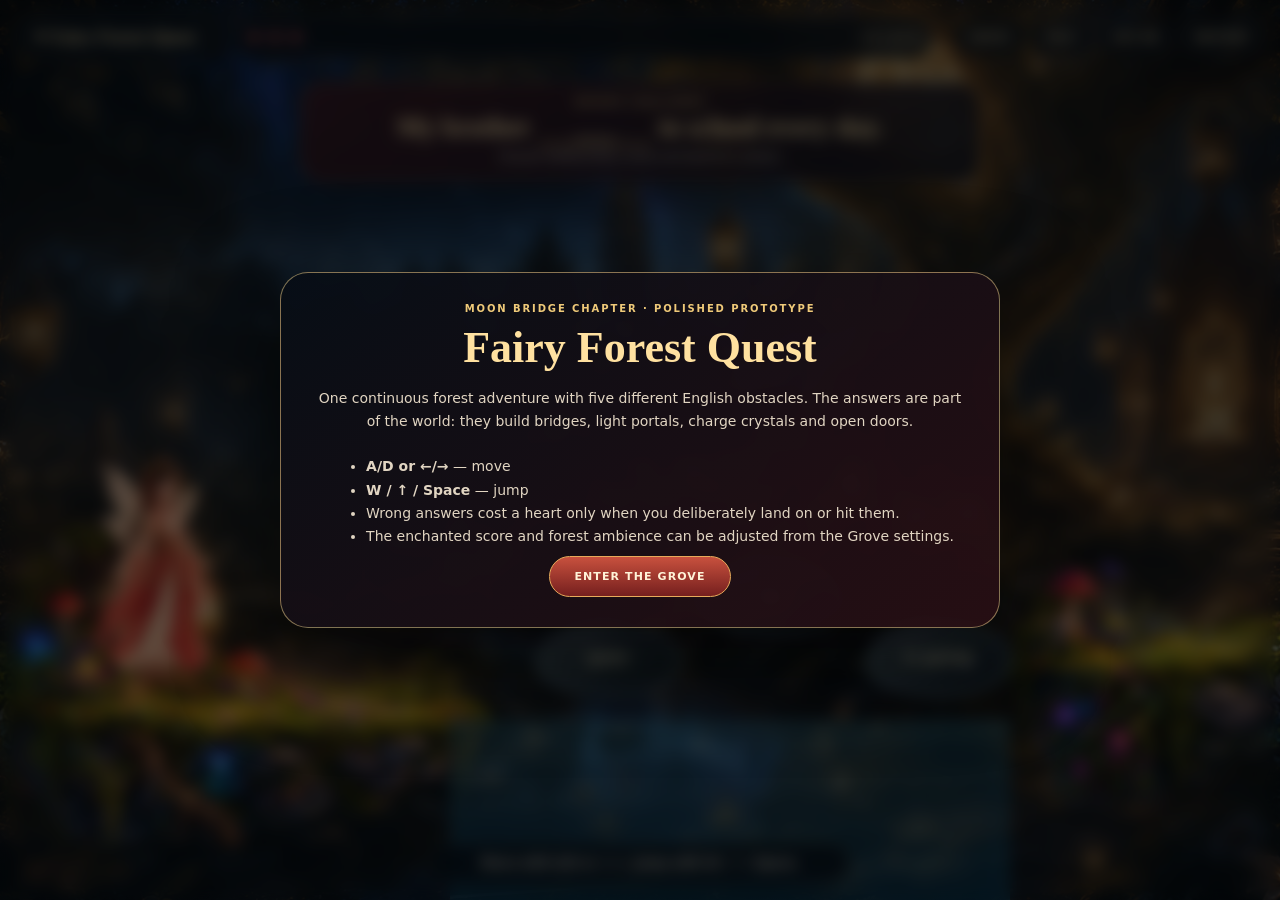
==== fairy-run.html @ 7cc27e2c "Build Enchanted Grove game arcade" ====
<!doctype html>
<html lang="en">
<head>
<meta charset="utf-8">
<meta name="viewport" content="width=device-width,initial-scale=1,viewport-fit=cover">
<meta name="theme-color" content="#07111b">
<title>Fairy Forest Quest — Moon Bridge Chapter</title>
<style>
:root{
 --gold:#f7d98f;--gold2:#ffe9b6;--cream:#fff6df;--muted:#d8ccba;
 --deep:#07111b;--panel:rgba(6,12,20,.82);--red:#a83f37;--green:#498353;
}
*{box-sizing:border-box}
html,body{margin:0;width:100%;height:100%;overflow:hidden;background:#03070c;color:var(--cream);font-family:Georgia,serif}
button{font:inherit;cursor:pointer}
button:focus-visible{outline:2px solid #ffe8a6;outline-offset:3px}
#app{position:relative;width:100%;height:100%;overflow:hidden;background:#02060a}
#backdrop{position:absolute;inset:0;background:
 linear-gradient(180deg,rgba(2,6,10,.06),rgba(2,6,10,.2)),
 url('assets/background.png') center/cover no-repeat;
 filter:saturate(1.05) brightness(.84);transform:scale(1.04)}
#backdrop::after{content:"";position:absolute;inset:0;background:
 radial-gradient(circle at 70% 18%,rgba(255,220,126,.11),transparent 25%),
 linear-gradient(90deg,rgba(2,7,11,.24),transparent 35%,rgba(2,7,11,.14))}
#viewport{position:absolute;inset:0;overflow:hidden}
#world{position:absolute;left:0;top:0;width:5480px;height:900px;transform-origin:0 0;will-change:transform}
.asset{position:absolute;object-fit:contain;pointer-events:none;user-select:none}
.decor{opacity:.96;filter:drop-shadow(0 16px 22px rgba(0,0,0,.34))}
#mistLayer{position:absolute;inset:0;pointer-events:none;z-index:7;background:linear-gradient(180deg,transparent 72%,rgba(7,25,30,.12));mix-blend-mode:screen}
.water-zone{position:absolute;z-index:1;height:180px;background:
 linear-gradient(180deg,rgba(89,174,201,.2),rgba(8,47,69,.82));
 border-top:2px solid rgba(151,224,235,.26);overflow:hidden;box-shadow:inset 0 22px 35px rgba(72,184,213,.09)}
.water-zone::after{content:"";position:absolute;inset:-20px;background:
 repeating-linear-gradient(176deg,transparent 0 22px,rgba(183,238,245,.12) 23px 25px,transparent 26px 43px);
 animation:water 5s linear infinite}
@keyframes water{to{transform:translateX(80px)}}

#player{position:absolute;z-index:30;width:158px;height:250px;pointer-events:none;transform-origin:50% 100%;will-change:left,top,transform}
#player img{width:100%;height:100%;object-fit:contain;filter:drop-shadow(0 12px 16px rgba(0,0,0,.44))}
#player.invincible{opacity:.45}
#player.magic img{filter:drop-shadow(0 12px 16px rgba(0,0,0,.44)) drop-shadow(0 0 22px rgba(255,216,108,.5))}

.choice{
 position:absolute;z-index:22;display:grid;place-items:center;text-align:center;padding:8px 12px;
 color:#fff1c9;font:800 15px/1.15 system-ui,sans-serif;letter-spacing:.01em;
 border:1px solid rgba(241,207,128,.42);background:linear-gradient(180deg,rgba(68,39,52,.95),rgba(31,18,30,.96));
 box-shadow:0 13px 24px rgba(0,0,0,.34),inset 0 0 18px rgba(255,255,255,.025);
 transition:.22s;user-select:none
}
.choice::after{content:"";position:absolute;inset:-6px;border:1px solid rgba(255,226,147,.09);border-radius:inherit;pointer-events:none}
.choice.stone{width:146px;height:76px;border-radius:48% 52% 45% 55%/58% 52% 48% 42%;
 background:radial-gradient(circle at 35% 20%,rgba(255,255,255,.06),transparent 25%),linear-gradient(145deg,#57646b,#222b31 64%,#11171c);border:2px solid #718d9a}
.choice.lantern{width:175px;height:64px;border-radius:18px;background:linear-gradient(180deg,#6b3c2d,#2e1e1d);border-color:#bc8a53;box-shadow:0 0 18px rgba(255,190,79,.16),0 14px 24px rgba(0,0,0,.34)}
.choice.lantern::before{content:"✦";position:absolute;top:-35px;color:#ffd786;font-size:30px;text-shadow:0 0 18px #ffbd47}
.choice.crystal-choice{width:150px;height:72px;border-radius:18px;background:linear-gradient(180deg,rgba(49,61,76,.96),rgba(21,26,35,.96));border-color:#6a9bc1}
.choice.rune-pad{width:155px;height:44px;border-radius:50%;background:radial-gradient(ellipse,#5e376d,#20152c 67%);border:2px solid #9f72bd;box-shadow:0 0 20px rgba(157,103,204,.22)}
.choice.orb{width:145px;height:62px;border-radius:999px;background:radial-gradient(circle at 45% 25%,rgba(255,243,196,.17),transparent 32%),linear-gradient(180deg,#6b4c89,#2a1d3b);border-color:#c4a0ef;box-shadow:0 0 28px rgba(172,113,238,.25)}
.choice.correct-hit{animation:correctHit .65s ease;background:linear-gradient(180deg,#806526,#3f3014)!important;border-color:#f8d77b!important;box-shadow:0 0 38px rgba(255,211,92,.55),0 14px 24px rgba(0,0,0,.34)!important}
.choice.wrong-hit{animation:wrongHit .48s ease;background:linear-gradient(180deg,#80382f,#351718)!important;border-color:#e78d7f!important}

.choice.resolved{
 opacity:0!important;
 transform:scale(.78)!important;
 pointer-events:none!important;
 transition:opacity .45s ease,transform .45s ease!important;
}

@keyframes correctHit{45%{transform:translateY(-12px) scale(1.06);filter:brightness(1.35)}}
@keyframes wrongHit{20%,60%{transform:translateX(-8px)}40%,80%{transform:translateX(8px)}}

#bridge1,#bridge3{opacity:0;transform:scale(.86) translateY(35px);transition:.6s cubic-bezier(.2,.8,.2,1);filter:drop-shadow(0 18px 25px rgba(0,0,0,.4))}
#bridge1.show,#bridge3.show{opacity:1;transform:scale(1) translateY(0)}
.door{transition:.55s;filter:drop-shadow(0 20px 25px rgba(0,0,0,.4))}
.door.open{opacity:0;transform:scale(.92);filter:blur(3px)}
.portal-inline{opacity:0;transform:scale(.72);transition:.55s;filter:drop-shadow(0 0 30px rgba(172,108,239,.32))}
.portal-inline.show{opacity:1;transform:scale(1);animation:portalPulse 1.25s infinite alternate}
@keyframes portalPulse{to{filter:drop-shadow(0 0 48px rgba(203,139,255,.58)) brightness(1.08)}}
.crystal-art{transition:.4s;filter:drop-shadow(0 0 14px rgba(86,148,220,.25))}
.crystal-art.charged{filter:drop-shadow(0 0 36px rgba(255,210,89,.64)) brightness(1.25);transform:translateY(-7px)}
.magic-step{position:absolute;z-index:10;width:135px;height:32px;border-radius:50%;opacity:0;transform:translateY(30px) scale(.6);
 background:radial-gradient(ellipse,rgba(255,225,120,.9),rgba(187,121,238,.45) 48%,transparent 70%);
 border:1px solid rgba(255,229,148,.5);box-shadow:0 0 26px rgba(255,207,92,.32);transition:.45s}
.magic-step.show{opacity:1;transform:translateY(0) scale(1)}
.magic-step.show:nth-of-type(2){transition-delay:.1s}.magic-step.show:nth-of-type(3){transition-delay:.2s}
.section-label{position:absolute;z-index:8;color:rgba(255,231,180,.38);font:800 12px system-ui,sans-serif;text-transform:uppercase;letter-spacing:.22em}

#hud{position:absolute;z-index:100;left:16px;right:16px;top:14px;display:grid;grid-template-columns:auto 1fr auto;gap:12px;align-items:center;pointer-events:none}
#hud>*{pointer-events:auto}
.brand{padding:11px 15px;border-radius:999px;background:rgba(5,11,18,.78);border:1px solid rgba(247,217,143,.42);backdrop-filter:blur(10px);box-shadow:0 10px 28px rgba(0,0,0,.3);color:#ffe2a2;font-weight:700;font-size:18px}
.statusbar{justify-self:center;width:min(700px,58vw);padding:9px 14px;border-radius:999px;background:rgba(5,11,18,.78);border:1px solid rgba(247,217,143,.28);backdrop-filter:blur(10px);display:grid;grid-template-columns:auto 1fr auto;gap:12px;align-items:center}
.hearts{color:#ef6a62;font-size:20px;letter-spacing:2px;text-shadow:0 0 10px rgba(255,75,75,.25);white-space:nowrap}
.progress-track{height:10px;border-radius:999px;overflow:hidden;background:rgba(0,0,0,.36);border:1px solid rgba(247,217,143,.16)}
.progress-track>i{display:block;height:100%;width:0;background:linear-gradient(90deg,#d9873f,#ffe19a);transition:.45s}
.score{font:800 11px system-ui,sans-serif;color:#ffe2a0;white-space:nowrap}
.tools{display:flex;gap:7px}
.tool{padding:10px 13px;border-radius:999px;border:1px solid rgba(247,217,143,.34);background:rgba(5,11,18,.8);color:#ffe0a0;font:800 10px system-ui,sans-serif;text-transform:uppercase;letter-spacing:.08em;transition:.2s}
.tool:hover{transform:translateY(-2px);filter:brightness(1.08)}
.tool.off{opacity:.47}
.tool-link{text-decoration:none;display:inline-flex;align-items:center}

#questCard{position:absolute;z-index:95;left:50%;top:82px;transform:translateX(-50%);width:min(680px,70vw);padding:14px 20px 15px;border-radius:22px;background:linear-gradient(145deg,rgba(58,21,25,.9),rgba(10,12,19,.86));border:1px solid rgba(247,217,143,.45);box-shadow:0 16px 40px rgba(0,0,0,.38);backdrop-filter:blur(9px);text-align:center;transition:.3s}
#questCard.done{opacity:.22;transform:translateX(-50%) translateY(-6px)}
#questCard .kicker{font:800 9px system-ui,sans-serif;text-transform:uppercase;letter-spacing:.2em;color:#edc778}
#questCard h1{margin:5px 0 4px;font-size:27px;color:#ffe2a2}
#questCard p{margin:0;font:12px/1.45 system-ui,sans-serif;color:#ddd2c1}
.blank{display:inline-block;min-width:115px;border-bottom:2px solid #f1c97a;color:#ffe8ae;padding:0 5px}

#feedback{position:absolute;z-index:110;left:50%;bottom:18px;transform:translateX(-50%);min-width:420px;max-width:78vw;padding:11px 18px;border-radius:999px;text-align:center;background:rgba(5,11,18,.82);border:1px solid rgba(247,217,143,.25);font:700 12px system-ui,sans-serif;color:#eee2cf;backdrop-filter:blur(9px);box-shadow:0 10px 28px rgba(0,0,0,.3);transition:.25s}
#feedback.good{background:rgba(25,78,43,.82);border-color:rgba(161,238,153,.42);color:#e3ffdc}
#feedback.bad{background:rgba(91,31,26,.84);border-color:rgba(255,153,130,.4);color:#ffd8cd}

.checkpoint{position:absolute;z-index:9;width:32px;height:32px;border-radius:50%;background:radial-gradient(circle,#fff3c1 0 10%,#ffc954 17%,rgba(255,189,59,.3) 43%,transparent 70%);box-shadow:0 0 25px #ffc859;opacity:.75}
.spark{position:absolute;z-index:120;width:7px;height:7px;border-radius:50%;background:#ffe494;box-shadow:0 0 12px #ffd15e;pointer-events:none;animation:spark .85s forwards}
@keyframes spark{to{transform:translate(var(--dx),var(--dy)) scale(.15);opacity:0}}
.butterfly{position:absolute;z-index:60;font-size:18px;color:#ffe79e;text-shadow:0 0 12px #ffc85b;pointer-events:none;animation:fly 1.4s forwards}
@keyframes fly{to{transform:translate(var(--dx),var(--dy)) rotate(30deg);opacity:0}}

.overlay{position:absolute;inset:0;z-index:200;display:grid;place-items:center;background:rgba(2,5,9,.61);backdrop-filter:blur(8px)}
.overlay.hidden{display:none}
.modal{width:min(720px,91vw);padding:30px;border-radius:28px;text-align:center;background:linear-gradient(145deg,rgba(7,14,22,.97),rgba(40,15,20,.95));border:1px solid rgba(247,217,143,.5);box-shadow:0 30px 100px rgba(0,0,0,.58)}
.modal .kicker{font:800 10px system-ui,sans-serif;text-transform:uppercase;letter-spacing:.19em;color:#efca79}
.modal h2{font-size:44px;color:#ffe1a0;margin:8px 0 10px}
.modal p,.modal li{font:14px/1.65 system-ui,sans-serif;color:#e1d5c2}
.modal ul{display:inline-block;text-align:left;margin:8px auto}
.primary{padding:13px 24px;border-radius:999px;border:1px solid #e7aa5b;background:linear-gradient(180deg,#c8513e,#751f1e);color:#fff3d8;font:800 11px system-ui,sans-serif;text-transform:uppercase;letter-spacing:.1em}
.stars-row{font-size:38px;letter-spacing:7px;color:#ffd66f;text-shadow:0 0 17px rgba(255,207,91,.35);margin:10px}

.mobile{display:none;position:absolute;z-index:140;right:14px;bottom:14px;gap:6px}
.mobile button{width:55px;height:48px;border-radius:14px;border:1px solid rgba(247,217,143,.34);background:rgba(5,11,18,.82);color:#ffe0a0;font-size:20px}

@media(max-width:900px){
 .brand{font-size:15px}.statusbar{width:auto}.score{display:none}#questCard{width:88vw;top:76px}.tools .tool:nth-child(2){display:none}
 .mobile{display:flex}#feedback{bottom:74px;min-width:0;width:calc(100% - 24px)}
}
</style>
</head>
<body>
<div id="app">
 <div id="backdrop"></div>
 <div id="viewport"><div id="world">
   <div id="mistLayer"></div>

   <!-- Section 1 -->
   <div class="section-label" style="left:80px;top:590px">01 · Bridge of Habits</div>
   <img class="asset decor" src="assets/platform_start.png" style="left:-20px;top:520px;width:520px">
   <div class="water-zone" style="left:450px;top:720px;width:560px"></div>
   <div class="choice stone" data-challenge="0" data-value="goes" style="left:535px;top:620px">goes</div>
   <div class="choice stone" data-challenge="0" data-value="go" style="left:700px;top:560px">go</div>
   <div class="choice stone" data-challenge="0" data-value="is going" style="left:865px;top:620px">is going</div>
   <img id="bridge1" class="asset" src="assets/bridge.png" style="left:430px;top:505px;width:650px;z-index:12">
   <img class="asset decor" src="assets/platform_long.png" style="left:1000px;top:555px;width:570px">

   <!-- Section 2 -->
   <div class="section-label" style="left:1370px;top:590px">02 · Lantern Gate</div>
   <img class="asset decor" src="assets/platform_root.png" style="left:1240px;top:500px;width:520px">
   <img class="asset decor" src="assets/platform_glow.png" style="left:1580px;top:570px;width:430px">
   <img class="asset decor" src="assets/platform_long.png" style="left:1900px;top:565px;width:560px">
   <div class="choice lantern" data-challenge="1" data-value="looks for" style="left:1510px;top:465px">looks for</div>
   <div class="choice lantern" data-challenge="1" data-value="is looking for" style="left:1735px;top:385px">is looking for</div>
   <div class="choice lantern" data-challenge="1" data-value="look for" style="left:1960px;top:465px">look for</div>
   <img id="door2" class="asset door" src="assets/moon_door.png" style="left:2220px;top:390px;width:270px;z-index:20">
   <img id="portal2" class="asset portal-inline" src="assets/moon_portal.png" style="left:2220px;top:390px;width:270px;z-index:19">

   <!-- Section 3 -->
   <div class="section-label" style="left:2530px;top:590px">03 · Crystal Crossing</div>
   <img class="asset decor" src="assets/platform_start.png" style="left:2430px;top:535px;width:510px">
   <img class="asset decor" src="assets/platform_long.png" style="left:2850px;top:565px;width:520px">
   <div class="water-zone" style="left:3260px;top:720px;width:360px"></div>
   <div class="choice crystal-choice" data-challenge="2" data-value="visited" style="left:2560px;top:598px">visited</div>
   <div class="choice crystal-choice" data-challenge="2" data-value="visit" style="left:2750px;top:548px">visit</div>
   <div class="choice crystal-choice" data-challenge="2" data-value="have visited" style="left:2940px;top:598px">have visited</div>
   <img id="crystalA" class="asset crystal-art" src="assets/crystal_blue.png" style="left:2580px;top:425px;width:120px;z-index:15">
   <img id="crystalB" class="asset crystal-art" src="assets/crystal_gold.png" style="left:2780px;top:375px;width:120px;z-index:15">
   <img id="crystalC" class="asset crystal-art" src="assets/crystal_blue.png" style="left:2970px;top:425px;width:120px;z-index:15">
   <img id="bridge3" class="asset" src="assets/rope_bridge.png" style="left:3190px;top:545px;width:520px;z-index:12">
   <img class="asset decor" src="assets/platform_root.png" style="left:3540px;top:510px;width:500px">

   <!-- Section 4 -->
   <div class="section-label" style="left:3650px;top:590px">04 · Rune Door</div>
   <img class="asset decor" src="assets/platform_long.png" style="left:3550px;top:565px;width:600px">
   <div class="choice rune-pad" data-challenge="3" data-value="should taking" style="left:3740px;top:680px">should taking</div>
   <div class="choice rune-pad" data-challenge="3" data-value="should take" style="left:3920px;top:680px">should take</div>
   <div class="choice rune-pad" data-challenge="3" data-value="should took" style="left:4100px;top:680px">should took</div>
   <img id="door4" class="asset door" src="assets/red_door.png" style="left:4300px;top:430px;width:235px;z-index:20">
   <img id="portal4" class="asset portal-inline" src="assets/moon_portal.png" style="left:4300px;top:430px;width:235px;z-index:19">

   <!-- Section 5 -->
   <div class="section-label" style="left:4550px;top:590px">05 · Moon Gate</div>
   <img class="asset decor" src="assets/platform_start.png" style="left:4460px;top:525px;width:520px">
   <img class="asset decor" src="assets/platform_long.png" style="left:4870px;top:565px;width:510px">
   <div class="choice orb" data-challenge="4" data-value="can catching" style="left:4610px;top:500px">can catching</div>
   <div class="choice orb" data-challenge="4" data-value="can catch" style="left:4800px;top:410px">can catch</div>
   <div class="choice orb" data-challenge="4" data-value="will can catch" style="left:4990px;top:500px">will can catch</div>
   <img id="finalPortal" class="asset portal-inline" src="assets/final_portal.png" style="left:5180px;top:355px;width:285px;z-index:19">

   <div id="player"><img src="assets/stand.png" alt="fairy"></div>
 </div></div>

 <div id="hud">
  <div class="brand">✦ Fairy Forest Quest</div>
  <div class="statusbar"><div id="hearts" class="hearts">♥ ♥ ♥</div><div class="progress-track"><i id="progressFill"></i></div><div class="score">✦ <span id="score">0</span> · <span id="progressText">0 / 5</span></div></div>
  <div class="tools"><a class="tool tool-link" href="./index.html">Grove</a><button class="tool" id="helpBtn">Help</button><button class="tool" id="sfxBtn">SFX On</button><button class="tool" id="restartBtn">Restart</button></div>
 </div>

 <div id="questCard"><div class="kicker" id="questKicker">Bridge challenge</div><h1 id="questText">My brother <span class="blank">___</span> to school every day.</h1><p id="questHint">Choose deliberately: jump and land on a stone.</p></div>
 <div id="feedback">Move with A/D or ←/→. Jump with W / ↑ / Space.</div>
 <div class="mobile"><button data-key="left">◀</button><button data-key="jump">▲</button><button data-key="right">▶</button></div>

 <div class="overlay" id="intro">
  <div class="modal"><div class="kicker">Moon Bridge Chapter · polished prototype</div><h2>Fairy Forest Quest</h2>
   <p>One continuous forest adventure with five different English obstacles. The answers are part of the world: they build bridges, light portals, charge crystals and open doors.</p>
   <ul><li><b>A/D or ←/→</b> — move</li><li><b>W / ↑ / Space</b> — jump</li><li>Wrong answers cost a heart only when you deliberately land on or hit them.</li><li>The enchanted score and forest ambience can be adjusted from the Grove settings.</li></ul>
   <button class="primary" id="startBtn">Enter the Grove</button>
  </div>
 </div>

 <div class="overlay hidden" id="helpOverlay">
  <div class="modal"><div class="kicker">Controls & mechanics</div><h2>How to Play</h2>
   <p>Each obstacle has one English blank and three choices. The selection method changes with the world:</p>
   <ul><li>Bridge stones — <b>land from above</b>.</li><li>Lantern gate — <b>jump and hit a lantern from below</b>.</li><li>Crystals — <b>land on the crystal pedestal</b>.</li><li>Rune door — <b>jump and land on a floor rune</b>.</li><li>Moon Gate — <b>jump into the chosen magic orb</b>.</li></ul>
   <button class="primary" id="closeHelp">Back to Adventure</button>
  </div>
 </div>

 <div class="overlay hidden" id="completeOverlay">
  <div class="modal"><div class="kicker">Chapter complete</div><h2>The Moon Gate Awakens</h2>
   <div class="stars-row">★ ★ ★ ★ ★</div>
   <p id="finalStats">Five obstacles restored.</p>
   <button class="primary" id="groveBtn">Return to the Grove</button>
   <button class="primary" id="againBtn">Play Again</button>
  </div>
 </div>
</div>

<script>
(()=>{
"use strict";
const $=s=>document.querySelector(s), $$=s=>[...document.querySelectorAll(s)];
const world=$("#world"), playerEl=$("#player"), playerImg=$("#player img");
const VW=5480,VH=900;
let scale=1,camera=0,last=performance.now(),running=false,sfxOn=true,score=0,hearts=3,current=0,wrongChoices=0;
const keys={left:false,right:false,jump:false};
function saveGroveLight(){const key='enchantedGroveRebuild.v1';try{const saved=JSON.parse(localStorage.getItem(key)||'{}');saved.spellPathCompleted=true;saved.moonTreeState=['spellPathCompleted','potionOfWordsCompleted','whisperingPortraitsCompleted'].filter(k=>saved[k]).length;localStorage.setItem(key,JSON.stringify(saved))}catch{}}
const done=[false,false,false,false,false];
let checkpointX=120, player={x:120,y:588,w:62,h:112,vx:0,vy:0,onGround:false,facing:1,inv:0};
let walkFrame=0,walkClock=0;
const sounds={ok:"assets/correct.wav",bad:"assets/wrong.wav",portal:"assets/portal.wav",reward:"assets/reward.wav",click:"assets/click.wav"};
const challenges=[
 {kicker:"Bridge challenge",text:'My brother <span class="blank">___</span> to school every day.',hint:"Choose deliberately: jump and land on a stone.",answer:"goes",method:"land",checkpoint:120},
 {kicker:"Lantern gate",text:'She <span class="blank">___</span> her keys right now.',hint:"Jump and strike a lantern from below.",answer:"is looking for",method:"below",checkpoint:1320},
 {kicker:"Crystal crossing",text:'Yesterday we <span class="blank">___</span> an old castle.',hint:"Land on the crystal pedestal you choose.",answer:"visited",method:"land",checkpoint:2480},
 {kicker:"Rune door",text:'You <span class="blank">___</span> an umbrella because it might rain.',hint:"Jump and land on one floor rune.",answer:"should take",method:"land",checkpoint:3600},
 {kicker:"Moon Gate",text:'If we hurry, we <span class="blank">___</span> the next train.',hint:"Jump so the fairy passes through the center of the magic orb you choose.",answer:"can catch",method:"orb",checkpoint:4490}
];
function shuffleArray(a){for(let i=a.length-1;i>0;i--){const j=Math.floor(Math.random()*(i+1));[a[i],a[j]]=[a[j],a[i]]}return a}
function shuffleChoices(){
 const groups=[
   {sel:'[data-challenge="0"]',slots:[["535px","620px"],["700px","560px"],["865px","620px"]]},
   {sel:'[data-challenge="1"]',slots:[["1510px","465px"],["1735px","385px"],["1960px","465px"]]},
   {sel:'[data-challenge="2"]',slots:[["2560px","598px"],["2750px","548px"],["2940px","598px"]]},
   {sel:'[data-challenge="3"]',slots:[["3740px","680px"],["3920px","680px"],["4100px","680px"]]},
   {sel:'[data-challenge="4"]',slots:[["4610px","500px"],["4800px","410px"],["4990px","500px"]]}
 ];
 for(const g of groups){
   const els=$$(g.sel),slots=shuffleArray([...g.slots]);
   els.forEach((el,i)=>{el.style.left=slots[i][0];el.style.top=slots[i][1]});
 }
}

function resize(){scale=innerHeight/VH;const viewW=innerWidth/scale;world.style.height=VH+"px";updateCamera(true)}
addEventListener("resize",resize);resize();

function play(name,vol=.65){if(!sfxOn)return;const a=new Audio(sounds[name]);a.volume=vol;a.play().catch(()=>{})}
function setFeedback(text,type=""){const f=$("#feedback");f.textContent=text;f.className=type}
function updateHUD(){
 $("#score").textContent=score;$("#progressText").textContent=`${done.filter(Boolean).length} / 5`;
 $("#progressFill").style.width=`${done.filter(Boolean).length/5*100}%`;
 $("#hearts").textContent=Array.from({length:3},(_,i)=>i<hearts?"♥":"♡").join(" ");
}
function setQuest(i){
 current=i;
 const q=challenges[i];
 $("#questKicker").textContent=q.kicker;
 $("#questText").innerHTML=q.text;
 $("#questHint").textContent=q.hint;
 $("#questCard").classList.toggle("done",done[i]);
}
function sectionForX(x){
 if(x<1200)return 0;if(x<2400)return 1;if(x<3500)return 2;if(x<4450)return 3;return 4
}
function updateCamera(immediate=false){
 const viewW=innerWidth/scale;
 const target=Math.max(0,Math.min(VW-viewW,player.x-viewW*.38));
 camera=immediate?target:camera+(target-camera)*.09;
 world.style.transform=`translate(${-camera*scale}px,0) scale(${scale})`;
 const bgShift=(camera/(VW-viewW||1))*18;
 $("#backdrop").style.backgroundPosition=`${50-bgShift}% center`;
}
function playerVisual(){
 const drawW=158,drawH=250;
 playerEl.style.left=(player.x-(drawW-player.w)/2)+"px";
 playerEl.style.top=(player.y-(drawH-player.h))+"px";
 playerEl.style.transform=`scaleX(${player.facing})`;
 playerEl.classList.toggle("invincible",player.inv>0);
}
const basePlatforms=[
 {x:-50,y:700,w:500,h:200},{x:1000,y:700,w:560,h:200},
 {x:1240,y:700,w:1220,h:200},
 {x:2430,y:700,w:850,h:200},{x:3540,y:700,w:910,h:200},
 {x:4460,y:700,w:1020,h:200},
 // section 2 jump platforms beneath the lanterns
 {x:1450,y:650,w:210,h:20},{x:1690,y:590,w:210,h:20},{x:1930,y:650,w:210,h:20},
];
function platforms(){
 const p=[...basePlatforms];
 if(done[0])p.push({x:450,y:585,w:570,h:24});
 if(done[2])p.push({x:3240,y:646,w:470,h:25});
 return p
}
function walls(){
 const w=[];
 if(!done[0])w.push({x:1015,y:0,w:24,h:900});
 if(!done[1])w.push({x:2225,y:350,w:65,h:380});
 if(!done[3])w.push({x:4295,y:370,w:70,h:360});
 return w
}
function overlap(a,b){return a.x+a.w>b.x&&a.x<b.x+b.w&&a.y+a.h>b.y&&a.y<b.y+b.h}
function spawnMagic(x,y,color="#ffe18b"){
 for(let i=0;i<22;i++){const s=document.createElement("i");s.className="spark";s.style.left=((x-camera)*scale)+"px";s.style.top=(y*scale)+"px";s.style.setProperty("--dx",((Math.random()-.5)*180)+"px");s.style.setProperty("--dy",((Math.random()-.7)*150)+"px");s.style.background=color;document.body.appendChild(s);setTimeout(()=>s.remove(),900)}
 for(let i=0;i<8;i++){const b=document.createElement("i");b.className="butterfly";b.textContent="✦";b.style.left=((x-camera)*scale)+"px";b.style.top=(y*scale)+"px";b.style.setProperty("--dx",((Math.random()-.5)*220)+"px");b.style.setProperty("--dy",(-60-Math.random()*150)+"px");document.body.appendChild(b);setTimeout(()=>b.remove(),1450)}
}
function hurt(choice){
 if(player.inv>0)return;
 hearts--;wrongChoices++;player.inv=1.1;choice.classList.remove("wrong-hit");void choice.offsetWidth;choice.classList.add("wrong-hit");play("bad",.62);
 setFeedback("Not this one. You chose it deliberately, so one heart faded. Try another.","bad");updateHUD();
 if(hearts<=0)setTimeout(()=>restartChallenge(),650)
}
function restartChallenge(){
 hearts=3;player.x=challenges[current].checkpoint;player.y=588;player.vx=player.vy=0;player.inv=1;
 $$(".choice").forEach(x=>x.classList.remove("wrong-hit"));
 setFeedback("Checkpoint restored. The challenge is ready again.");updateHUD()
}
function completeChallenge(i,choice){
 if(done[i])return;
 done[i]=true;score+=100;hearts=Math.min(3,hearts+1);choice?.classList.add("correct-hit");play("ok",.72);spawnMagic(choice?parseFloat(choice.style.left)+70:player.x,choice?parseFloat(choice.style.top)+30:player.y);
 if(i===0){$("#bridge1").classList.add("show");setFeedback("Correct — “goes”. The forest builds the bridge for you. +100 magic.","good")}
 if(i===1){$("#door2").classList.add("open");$("#portal2").classList.add("show");play("portal",.62);setFeedback("Correct — “is looking for”. The Moon Door dissolves into a passage. +100 magic.","good")}
 if(i===2){$("#crystalA").classList.add("charged");$("#crystalB").classList.add("charged");$("#crystalC").classList.add("charged");$("#bridge3").classList.add("show");setFeedback("Correct — “visited”. The crystals weave a crossing over the water. +100 magic.","good")}
 if(i===3){$("#door4").classList.add("open");$("#portal4").classList.add("show");play("portal",.62);setFeedback("Correct — “should take”. The rune door opens. +100 magic.","good")}
 if(i===4){
   $("#finalPortal").classList.add("show");
   playerEl.classList.add("magic");
   setTimeout(()=>playerEl.classList.remove("magic"),900);
   play("portal",.8);
   setFeedback("Correct — “can catch”. +100 magic. The Moon Gate is awake — go through the portal.","good");
 }
 updateHUD();
 $("#questCard").classList.add("done");
 setTimeout(()=>{
   $$(`.choice[data-challenge="${i}"]`).forEach(el=>el.classList.add("resolved"));
 },650);
}
function choose(choice,mode){
 const i=+choice.dataset.challenge;
 if(done[i])return;
 const value=choice.dataset.value;
 if(value===challenges[i].answer)completeChallenge(i,choice);
 else hurt(choice);
}
function choiceRects(){return $$(".choice").map(el=>{const r={x:parseFloat(el.style.left),y:parseFloat(el.style.top),w:el.offsetWidth||parseFloat(getComputedStyle(el).width),h:el.offsetHeight||parseFloat(getComputedStyle(el).height)};return {el,r}})}
function physics(dt){
 if(!running)return;
 if(player.inv>0)player.inv-=dt;
 const prev={x:player.x,y:player.y,bottom:player.y+player.h,top:player.y};
 let move=(keys.right?1:0)-(keys.left?1:0);
 player.vx+=move*1200*dt;player.vx*=Math.pow(.0012,dt);player.vx=Math.max(-330,Math.min(330,player.vx));if(move)player.facing=move;
 if(keys.jump&&player.onGround){player.vy=-570;player.onGround=false;playerImg.src="assets/jump.png";play("click",.12)}
 keys.jump=false;
 player.vy+=1350*dt;
 const preCollisionVy=player.vy;
 player.x+=player.vx*dt;
 // wall collisions
 for(const w of walls()){
   if(player.y+player.h>w.y&&player.y<w.y+w.h){
     if(prev.x+player.w<=w.x && player.x+player.w>w.x){player.x=w.x-player.w;player.vx=0}
     else if(prev.x>=w.x+w.w && player.x<w.x+w.w){player.x=w.x+w.w;player.vx=0}
   }
 }
 player.x=Math.max(0,Math.min(VW-player.w,player.x));
 player.y+=player.vy*dt;player.onGround=false;
 for(const p of platforms()){
   const horiz=player.x+player.w>p.x+4&&player.x<p.x+p.w-4;
   if(horiz&&prev.bottom<=p.y+8&&player.y+player.h>=p.y&&player.vy>=0){
     player.y=p.y-player.h;player.vy=0;player.onGround=true
   }
 }
 // deliberate landing choices also act as physical surfaces.
 // A choice fires only on a genuine descent from ABOVE; standing on it never repeats the answer.
 for(const {el,r} of choiceRects()){
   if(!["stone","crystal-choice","rune-pad"].some(c=>el.classList.contains(c)))continue;
   const i=+el.dataset.challenge;
   const horiz=player.x+player.w>r.x+8&&player.x<r.x+r.w-8;
   const crossedTop=horiz&&preCollisionVy>25&&prev.bottom<=r.y-2&&player.y+player.h>=r.y;
   const resting=horiz&&prev.bottom>=r.y-3&&prev.bottom<=r.y+5&&player.y+player.h>=r.y;
   if(crossedTop||resting){
     player.y=r.y-player.h;player.vy=0;player.onGround=true;
     if(crossedTop&&!done[i])choose(el,"land");
   }
 }
 // lanterns: only hit underside while moving upward
 for(const {el,r} of choiceRects()){
   if(!el.classList.contains("lantern")||done[1])continue;
   const horiz=player.x+player.w>r.x+8&&player.x<r.x+r.w-8;
   const underside=r.y+r.h;
   if(player.vy<0&&horiz&&prev.top>=underside-8&&player.y<=underside+8){
     player.y=underside+8;player.vy=120;choose(el,"below")
   }
 }
 // final orbs: choose by jumping into the selected orb.
 // Use an expanded hit area because the fairy artwork is much larger than its physics body.
 for(const {el,r} of choiceRects()){
   if(!el.classList.contains("orb")||done[4])continue;
   if(player.onGround)continue;
   const expanded={x:r.x-42,y:r.y-55,w:r.w+84,h:r.h+110};
   const visualBody={
     x:player.x-34,
     y:player.y-70,
     w:player.w+68,
     h:player.h+95
   };
   if(overlap(visualBody,expanded)){
     player.vy=130;
     choose(el,"orb");
     break;
   }
 }
 // fall/reset
 if(player.y>900){player.x=challenges[current].checkpoint;player.y=520;player.vx=player.vy=0;player.inv=1;setFeedback("The grove returned you to the last checkpoint — no heart lost.")}
 // final portal
 if(done[4]){
   const port={x:5220,y:390,w:210,h:310};
   if(overlap(player,port)){running=false;saveGroveLight();play("reward",.9);$("#finalStats").textContent=`Magic score: ${score}. Wrong choices: ${wrongChoices}. Five forest obstacles restored.`;$("#completeOverlay").classList.remove("hidden")}
 }
 // animation
 if(move&&player.onGround){walkClock+=dt;if(walkClock>.13){walkClock=0;walkFrame=1-walkFrame;playerImg.src=walkFrame?"assets/walk1.png":"assets/walk2.png"}}
 else if(player.onGround)playerImg.src="assets/stand.png";
 current=sectionForX(player.x);
 if(done[current]&&current<4&&player.x>challenges[current+1].checkpoint-100)current++;
 setQuest(current);checkpointX=challenges[current].checkpoint;
 playerVisual();updateCamera(false)
}
function loop(t){const dt=Math.min(.032,(t-last)/1000||0);last=t;physics(dt);requestAnimationFrame(loop)}requestAnimationFrame(loop);

addEventListener("keydown",e=>{
 if(["a","A","ArrowLeft"].includes(e.key)){keys.left=true;e.preventDefault()}
 if(["d","D","ArrowRight"].includes(e.key)){keys.right=true;e.preventDefault()}
 if(["w","W","ArrowUp"," "].includes(e.key)){keys.jump=true;e.preventDefault()}
});
addEventListener("keyup",e=>{if(["a","A","ArrowLeft"].includes(e.key))keys.left=false;if(["d","D","ArrowRight"].includes(e.key))keys.right=false});
$$("[data-key]").forEach(b=>{b.addEventListener("pointerdown",e=>{e.preventDefault();const k=b.dataset.key;if(k==="jump")keys.jump=true;else keys[k]=true});b.addEventListener("pointerup",()=>{const k=b.dataset.key;if(k!=="jump")keys[k]=false});b.addEventListener("pointercancel",()=>{keys.left=keys.right=false})});
$("#sfxBtn").onclick=()=>{sfxOn=!sfxOn;$("#sfxBtn").textContent=sfxOn?"SFX On":"SFX Off";$("#sfxBtn").classList.toggle("off",!sfxOn);if(sfxOn)play("click",.4)};
$("#restartBtn").onclick=()=>{play("click",.35);location.reload()};
$("#helpBtn").onclick=()=>{running=false;$("#helpOverlay").classList.remove("hidden")};
$("#closeHelp").onclick=()=>{$("#helpOverlay").classList.add("hidden");running=true};
$("#startBtn").onclick=()=>{$("#intro").classList.add("hidden");running=true;setQuest(0);updateHUD();playerVisual();setFeedback("Bridge of Habits: land on the answer stone you choose.")};
$("#againBtn").onclick=()=>location.reload();
$("#groveBtn").onclick=()=>location.href='./index.html';
shuffleChoices();updateHUD();setQuest(0);playerVisual();updateCamera(true);
})();
</script>
<script type="module">
import{read}from'./src/storage.js?v=3';
import{Sound}from'./src/audio.js?v=3';
const enchantedScore=new Sound(read());
addEventListener('pointerdown',()=>enchantedScore.start(),{once:true});
</script>
</div>
</body>
</html>
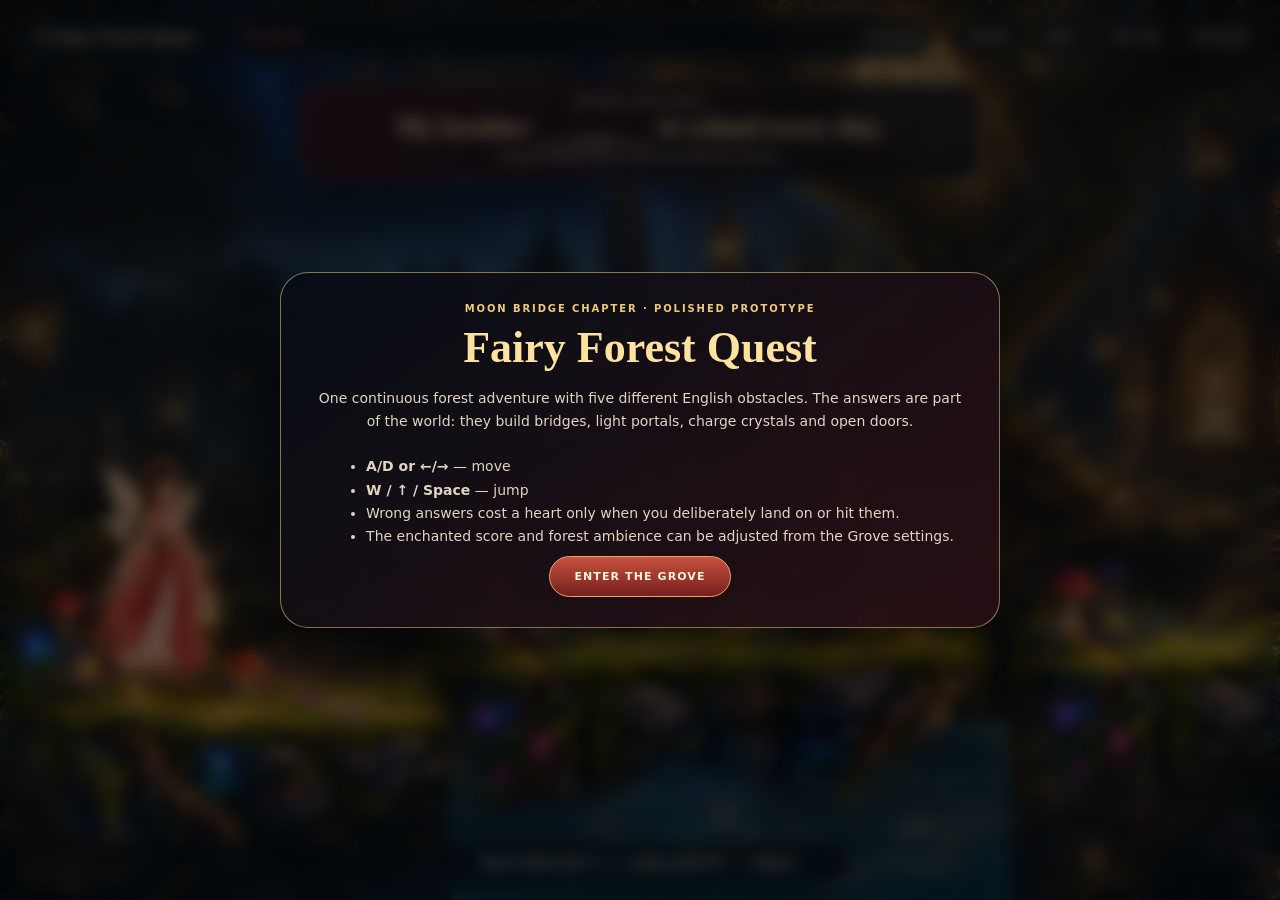
==== commit 6ee391c1: "Improve bridge challenge and add rune tic-tac-toe" ====
--- a/fairy-run.html
+++ b/fairy-run.html
@@ -50,6 +50,8 @@
 .choice::after{content:"";position:absolute;inset:-6px;border:1px solid rgba(255,226,147,.09);border-radius:inherit;pointer-events:none}
 .choice.stone{width:146px;height:76px;border-radius:48% 52% 45% 55%/58% 52% 48% 42%;
  background:radial-gradient(circle at 35% 20%,rgba(255,255,255,.06),transparent 25%),linear-gradient(145deg,#57646b,#222b31 64%,#11171c);border:2px solid #718d9a}
+.choice.stone[data-challenge="0"]{width:118px;height:70px}
+.bridge-safe-platform{position:absolute;z-index:11;left:420px;top:555px;width:580px;pointer-events:none;user-select:none;filter:drop-shadow(0 16px 22px rgba(0,0,0,.34))}
 .choice.lantern{width:175px;height:64px;border-radius:18px;background:linear-gradient(180deg,#6b3c2d,#2e1e1d);border-color:#bc8a53;box-shadow:0 0 18px rgba(255,190,79,.16),0 14px 24px rgba(0,0,0,.34)}
 .choice.lantern::before{content:"✦";position:absolute;top:-35px;color:#ffd786;font-size:30px;text-shadow:0 0 18px #ffbd47}
 .choice.crystal-choice{width:150px;height:72px;border-radius:18px;background:linear-gradient(180deg,rgba(49,61,76,.96),rgba(21,26,35,.96));border-color:#6a9bc1}
@@ -144,9 +146,10 @@
    <div class="section-label" style="left:80px;top:590px">01 · Bridge of Habits</div>
    <img class="asset decor" src="assets/platform_start.png" style="left:-20px;top:520px;width:520px">
    <div class="water-zone" style="left:450px;top:720px;width:560px"></div>
-   <div class="choice stone" data-challenge="0" data-value="goes" style="left:535px;top:620px">goes</div>
-   <div class="choice stone" data-challenge="0" data-value="go" style="left:700px;top:560px">go</div>
-   <div class="choice stone" data-challenge="0" data-value="is going" style="left:865px;top:620px">is going</div>
+   <img class="bridge-safe-platform" src="assets/platform_long.png" alt="">
+   <div class="choice stone" data-challenge="0" data-value="goes" style="left:600px;top:500px">goes</div>
+   <div class="choice stone" data-challenge="0" data-value="go" style="left:735px;top:500px">go</div>
+   <div class="choice stone" data-challenge="0" data-value="is going" style="left:870px;top:500px">is going</div>
    <img id="bridge1" class="asset" src="assets/bridge.png" style="left:430px;top:505px;width:650px;z-index:12">
    <img class="asset decor" src="assets/platform_long.png" style="left:1000px;top:555px;width:570px">
 
@@ -243,6 +246,8 @@
 function saveGroveLight(){const key='enchantedGroveRebuild.v1';try{const saved=JSON.parse(localStorage.getItem(key)||'{}');saved.spellPathCompleted=true;saved.moonTreeState=['spellPathCompleted','potionOfWordsCompleted','whisperingPortraitsCompleted'].filter(k=>saved[k]).length;localStorage.setItem(key,JSON.stringify(saved))}catch{}}
 const done=[false,false,false,false,false];
 let checkpointX=120, player={x:120,y:588,w:62,h:112,vx:0,vy:0,onGround:false,facing:1,inv:0};
+let bridgeChoiceArmed=false;
+let bridgeJumpOriginX=null;
 let walkFrame=0,walkClock=0;
 const sounds={ok:"assets/correct.wav",bad:"assets/wrong.wav",portal:"assets/portal.wav",reward:"assets/reward.wav",click:"assets/click.wav"};
 const challenges=[
@@ -252,10 +257,11 @@
  {kicker:"Rune door",text:'You <span class="blank">___</span> an umbrella because it might rain.',hint:"Jump and land on one floor rune.",answer:"should take",method:"land",checkpoint:3600},
  {kicker:"Moon Gate",text:'If we hurry, we <span class="blank">___</span> the next train.',hint:"Jump so the fairy passes through the center of the magic orb you choose.",answer:"can catch",method:"orb",checkpoint:4490}
 ];
+const bridgeChoiceZone={x:420,y:700,w:580,h:200,respawnX:480,respawnY:588};
 function shuffleArray(a){for(let i=a.length-1;i>0;i--){const j=Math.floor(Math.random()*(i+1));[a[i],a[j]]=[a[j],a[i]]}return a}
 function shuffleChoices(){
  const groups=[
-   {sel:'[data-challenge="0"]',slots:[["535px","620px"],["700px","560px"],["865px","620px"]]},
+   {sel:'[data-challenge="0"]',slots:[["600px","500px"],["735px","500px"],["870px","500px"]]},
    {sel:'[data-challenge="1"]',slots:[["1510px","465px"],["1735px","385px"],["1960px","465px"]]},
    {sel:'[data-challenge="2"]',slots:[["2560px","598px"],["2750px","548px"],["2940px","598px"]]},
    {sel:'[data-challenge="3"]',slots:[["3740px","680px"],["3920px","680px"],["4100px","680px"]]},
@@ -305,6 +311,7 @@
 }
 const basePlatforms=[
  {x:-50,y:700,w:500,h:200},{x:1000,y:700,w:560,h:200},
+ {x:bridgeChoiceZone.x,y:bridgeChoiceZone.y,w:bridgeChoiceZone.w,h:bridgeChoiceZone.h},
  {x:1240,y:700,w:1220,h:200},
  {x:2430,y:700,w:850,h:200},{x:3540,y:700,w:910,h:200},
  {x:4460,y:700,w:1020,h:200},
@@ -331,12 +338,23 @@
 }
 function hurt(choice){
  if(player.inv>0)return;
+ const challengeIndex=+choice.dataset.challenge;
  hearts--;wrongChoices++;player.inv=1.1;choice.classList.remove("wrong-hit");void choice.offsetWidth;choice.classList.add("wrong-hit");play("bad",.62);
  setFeedback("Not this one. You chose it deliberately, so one heart faded. Try another.","bad");updateHUD();
+ if(challengeIndex===0)setTimeout(()=>respawnOnBridgePlatform(),320);
  if(hearts<=0)setTimeout(()=>restartChallenge(),650)
 }
+function respawnOnBridgePlatform(message=""){
+ player.x=bridgeChoiceZone.respawnX;player.y=bridgeChoiceZone.respawnY;player.vx=player.vy=0;player.onGround=true;player.inv=Math.max(player.inv,.7);
+ bridgeChoiceArmed=true;
+ bridgeJumpOriginX=null;
+ if(message)setFeedback(message);
+ playerVisual();updateCamera(false)
+}
 function restartChallenge(){
- hearts=3;player.x=challenges[current].checkpoint;player.y=588;player.vx=player.vy=0;player.inv=1;
+ hearts=3;
+ if(current===0&&!done[0])respawnOnBridgePlatform();
+ else{player.x=challenges[current].checkpoint;player.y=588;player.vx=player.vy=0;player.inv=1}
  $$(".choice").forEach(x=>x.classList.remove("wrong-hit"));
  setFeedback("Checkpoint restored. The challenge is ready again.");updateHUD()
 }
@@ -367,14 +385,18 @@
  if(value===challenges[i].answer)completeChallenge(i,choice);
  else hurt(choice);
 }
-function choiceRects(){return $$(".choice").map(el=>{const r={x:parseFloat(el.style.left),y:parseFloat(el.style.top),w:el.offsetWidth||parseFloat(getComputedStyle(el).width),h:el.offsetHeight||parseFloat(getComputedStyle(el).height)};return {el,r}})}
+function choiceRects(){return $$(".choice").map(el=>{const visual={x:parseFloat(el.style.left),y:parseFloat(el.style.top),w:el.offsetWidth||parseFloat(getComputedStyle(el).width),h:el.offsetHeight||parseFloat(getComputedStyle(el).height)};const r=el.dataset.challenge==="0"?{x:visual.x+18,y:visual.y+6,w:visual.w-36,h:visual.h-6}:visual;return {el,r,visual}})}
 function physics(dt){
  if(!running)return;
  if(player.inv>0)player.inv-=dt;
  const prev={x:player.x,y:player.y,bottom:player.y+player.h,top:player.y};
  let move=(keys.right?1:0)-(keys.left?1:0);
  player.vx+=move*1200*dt;player.vx*=Math.pow(.0012,dt);player.vx=Math.max(-330,Math.min(330,player.vx));if(move)player.facing=move;
- if(keys.jump&&player.onGround){player.vy=-570;player.onGround=false;playerImg.src="assets/jump.png";play("click",.12)}
+ if(keys.jump&&player.onGround){
+   const onBridgePlatform=!done[0]&&player.x+player.w>bridgeChoiceZone.x&&player.x<bridgeChoiceZone.x+bridgeChoiceZone.w;
+   bridgeJumpOriginX=onBridgePlatform?player.x+player.w/2:null;
+   player.vy=onBridgePlatform?-740:-570;player.onGround=false;playerImg.src="assets/jump.png";play("click",.12)
+ }
  keys.jump=false;
  player.vy+=1350*dt;
  const preCollisionVy=player.vy;
@@ -394,17 +416,26 @@
      player.y=p.y-player.h;player.vy=0;player.onGround=true
    }
  }
+ // The first answer cannot trigger until the fairy has safely reached the neutral runway.
+ if(!done[0]&&player.onGround&&player.x+player.w>bridgeChoiceZone.x&&player.x<600)bridgeChoiceArmed=true;
  // deliberate landing choices also act as physical surfaces.
  // A choice fires only on a genuine descent from ABOVE; standing on it never repeats the answer.
  for(const {el,r} of choiceRects()){
    if(!["stone","crystal-choice","rune-pad"].some(c=>el.classList.contains(c)))continue;
    const i=+el.dataset.challenge;
-   const horiz=player.x+player.w>r.x+8&&player.x<r.x+r.w-8;
-   const crossedTop=horiz&&preCollisionVy>25&&prev.bottom<=r.y-2&&player.y+player.h>=r.y;
+   const edgeInset=i===0?0:8;
+   const playerCenter=player.x+player.w/2;
+   const horiz=i===0?playerCenter>r.x&&playerCenter<r.x+r.w:player.x+player.w>r.x+edgeInset&&player.x<r.x+r.w-edgeInset;
+   const previousTopLimit=i===0?r.y+2:r.y-2;
+   const crossedTop=horiz&&preCollisionVy>25&&prev.bottom<=previousTopLimit&&player.y+player.h>=r.y;
    const resting=horiz&&prev.bottom>=r.y-3&&prev.bottom<=r.y+5&&player.y+player.h>=r.y;
    if(crossedTop||resting){
      player.y=r.y-player.h;player.vy=0;player.onGround=true;
-     if(crossedTop&&!done[i])choose(el,"land");
+     if(crossedTop&&!done[i]){
+       const deliberateBridgeLanding=i!==0||(bridgeChoiceArmed&&bridgeJumpOriginX!==null&&bridgeJumpOriginX>r.x&&bridgeJumpOriginX<r.x+r.w);
+       if(i===0&&!deliberateBridgeLanding)respawnOnBridgePlatform("That was only a navigation jump. No answer was selected and no heart was lost.");
+       else choose(el,"land");
+     }
    }
  }
  // lanterns: only hit underside while moving upward
@@ -434,8 +465,12 @@
      break;
    }
  }
+ // In the bridge choice zone, navigation mistakes are never language mistakes.
+ if(!done[0]&&player.y>780&&player.x+player.w>360&&player.x<1030){
+   respawnOnBridgePlatform("The stone was missed. Back to the safe platform — no heart lost.");
+ }
  // fall/reset
- if(player.y>900){player.x=challenges[current].checkpoint;player.y=520;player.vx=player.vy=0;player.inv=1;setFeedback("The grove returned you to the last checkpoint — no heart lost.")}
+ else if(player.y>900){player.x=challenges[current].checkpoint;player.y=520;player.vx=player.vy=0;player.inv=1;setFeedback("The grove returned you to the last checkpoint — no heart lost.")}
  // final portal
  if(done[4]){
    const port={x:5220,y:390,w:210,h:310};
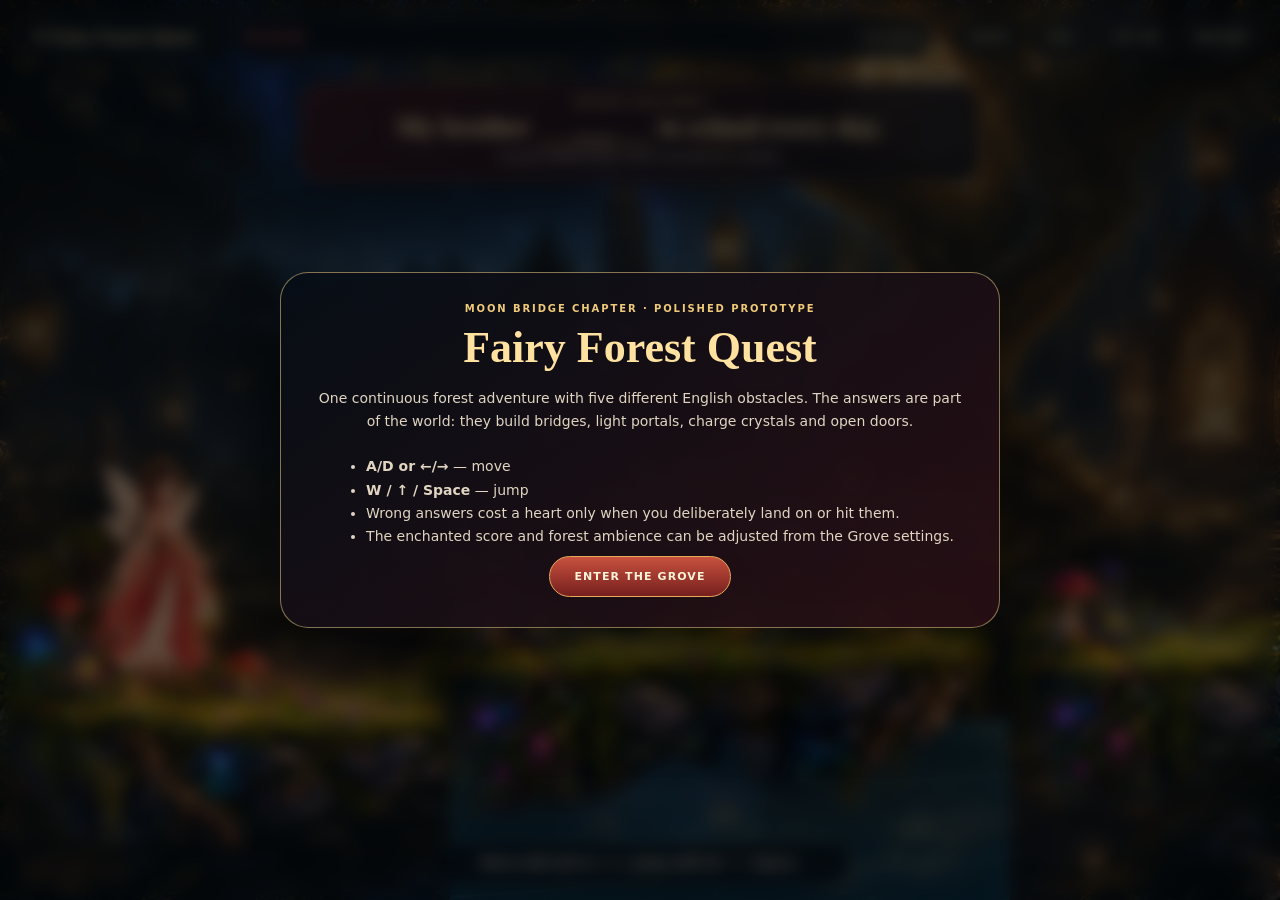
==== commit 240d4e61: "Fix bridge collision and update ambient audio" ====
--- a/fairy-run.html
+++ b/fairy-run.html
@@ -321,7 +321,10 @@
 function platforms(){
  const p=[...basePlatforms];
  if(done[0])p.push({x:450,y:585,w:570,h:24});
- if(done[2])p.push({x:3240,y:646,w:470,h:25});
+ // Match the collider to the whole visible rope bridge, including both ends.
+ // The former narrow collider let the fairy's visible sprite appear supported
+ // while its smaller physics body slipped through near an edge.
+ if(done[2])p.push({x:3185,y:646,w:575,h:25});
  return p
 }
 function walls(){
@@ -505,7 +508,7 @@
 </script>
 <script type="module">
 import{read}from'./src/storage.js?v=3';
-import{Sound}from'./src/audio.js?v=3';
+import{Sound}from'./src/audio.js?v=10';
 const enchantedScore=new Sound(read());
 addEventListener('pointerdown',()=>enchantedScore.start(),{once:true});
 </script>
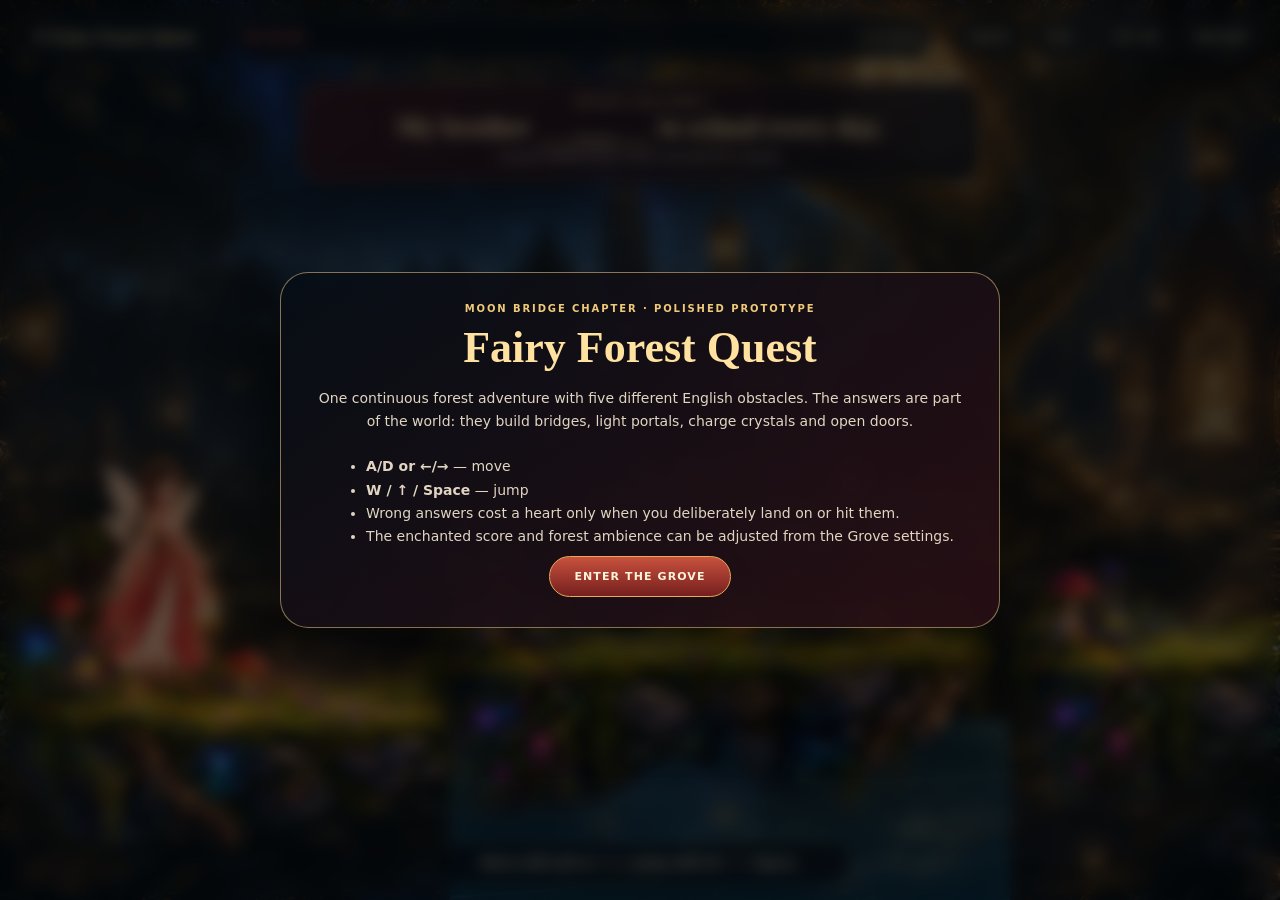
==== commit 1a2e0278: "Force refresh published audio assets" ====
--- a/fairy-run.html
+++ b/fairy-run.html
@@ -508,7 +508,7 @@
 </script>
 <script type="module">
 import{read}from'./src/storage.js?v=3';
-import{Sound}from'./src/audio.js?v=10';
+import{Sound}from'./src/audio.js?v=11';
 const enchantedScore=new Sound(read());
 addEventListener('pointerdown',()=>enchantedScore.start(),{once:true});
 </script>
